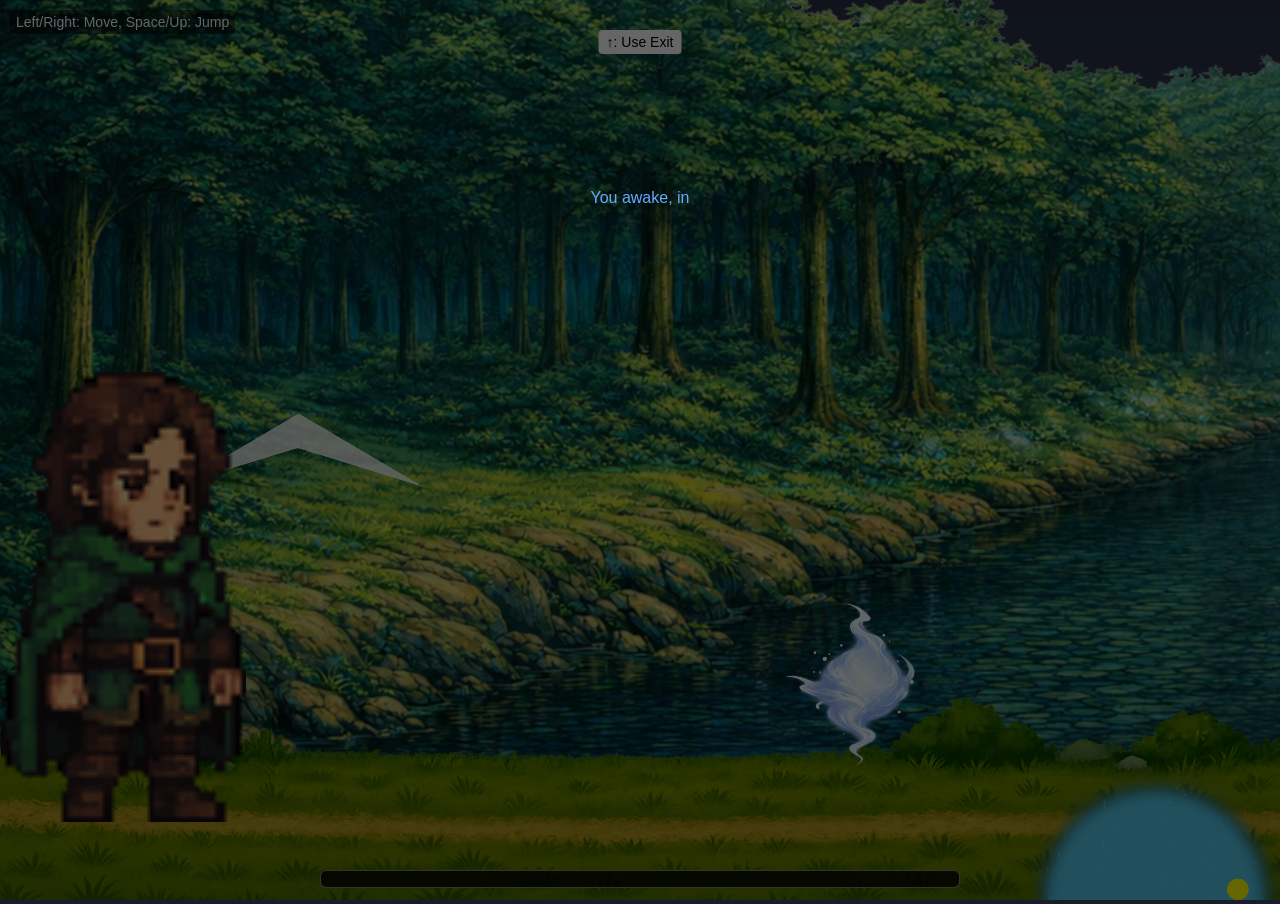
==== index.html @ c5479f71 "Backup before refactor: initial commit" ====
<!DOCTYPE html>
<html lang="en">
<head>
  <meta charset="UTF-8">
  <title>Pixel Forest Runner</title>
  <link rel="stylesheet" href="css/styles.css">
</head>
<body>
  <div id="gameContainer">
    <div id="viewport">
      <canvas id="gameCanvas" width="640" height="360"></canvas>
      <div id="info">Left/Right: Move, Space/Up: Jump</div>
      <div id="prompt"></div>
      <div id="dialogPromptContainer"></div>

      <div id="conversationOverlay">
        <img id="conversationPortrait" src="" alt="Portrait">
        <div id="dialogBox"></div>
        <div id="optionsBox"></div>
      </div>
      <div id="playerMenuOverlay">
        <div id="playerMenuFrame">
          <div id="playerMenuHeader">
            <div id="playerMenuError" style="display:none; color:#ffb0b0; font-size:13px;"></div>
            <div id="playerMenuTitle">Menu</div>
            <div id="playerMenuHint">M: Menu  •  Esc/X: Close</div>
          </div>

          <div id="playerMenuTabs"></div>
          <div id="playerMenuContent"></div>
        </div>
      </div>

    </div>
  </div>
  <!-- Use a plain script tag instead of type="module" to avoid CORS
       issues when running from the local filesystem. The game code
       operates in the global scope and does not rely on ES module
       imports. -->
  <script src="js/main.js"></script>
</body>
</html>
---- css/styles.css ----
/* Base styles for the game container and canvas */
html, body {
  margin: 0;
  padding: 0;
  width: 100%;
  height: 100%;
  overflow: hidden;
  background: #1a1c2c;
  color: #fff;
  font-family: sans-serif;
}
#gameContainer {
  width: 100vw;
  height: 100vh;
  display: flex;
  justify-content: center;
  align-items: stretch;
  background: #000;
}
/* The scaled “presentation” box that keeps aspect ratio */
#viewport {
  height: 100vh;
}
/* Canvas fills viewport exactly (NO stretching beyond viewport) */
#gameCanvas {
  width: 100%;
  height: 100%;
  image-rendering: pixelated;
}


#info {
  position: absolute;
  top: 10px;
  left: 10px;
  background: rgba(0, 0, 0, 0.5);
  padding: 4px 6px;
  border-radius: 4px;
  font-size: 14px;
}
#prompt {
  position: absolute;
  top: 30px;
  left: 50%;
  transform: translateX(-50%);
  background: rgb(255, 255, 255);
  color: black;
  padding: 4px 8px;
  border-radius: 4px;
  font-size: 14px;
  display: none;
  z-index: 10;
}

#dialogPromptContainer {
  position: absolute;
  top: 60px;
  left: 50%;
  transform: translateX(-50%);
  display: flex;
  gap: 8px;
  z-index: 15;
}

.dialogPrompt {
  display: flex;
  align-items: center;
  background: #ffffff;
  color: #000;
  border: 6px solid #000;
  padding: 4px 6px;
  border-radius: 6px;
  cursor: pointer;
  box-sizing: border-box;
}


.dialogPrompt img {
  width: 48px;
  height: auto;
  margin-right: 6px;
}

.dialogPromptText {
  font-size: 14px;
  margin-right: 6px;
}

.dialogPromptKey {
  font-weight: bold;
  opacity: 0.8;
}


/* Conversation overlay styling */
#conversationOverlay {
  position: absolute;
  top: 0;
  left: 0;
  width: 100%;
  height: 100%;
  background: rgba(0, 0, 0, 0.6);
  color: #ffffff;
  display: none;
  z-index: 20;
}
#conversationPortrait {
  position: absolute;
  left: 0;
  top: 0;
  height: 100%;
  width: auto;
}
#dialogBox {
  position: absolute;
  background: rgba(255, 255, 255, 1);
  color: #000;
  padding: 8px;
  overflow-y: auto;
  font-size: 16px;
  line-height: 1.25;
  border: 6px solid rgba(0, 0, 0, 1);
  border-radius: 12px;
  box-sizing: border-box;
}
/* Dialog box style by speaker mode */
#conversationOverlay[data-mode="narrator"] #dialogBox {
  background: transparent;
  border: none;
  color: #fff;
  font-style: italic;
  text-align: center;
}

#conversationOverlay[data-mode="guide"] #dialogBox {
  background: transparent;
  border: none;
  color: #66aaff;
  text-align: center;
}


#optionsBox {
  position: absolute;
  background: rgba(0, 0, 0, 0.8);
  padding: 8px;
  font-size: 16px;
  line-height: 1.25;
  border: 1px solid rgba(255,255,255,0.18);
  border-radius: 6px;
  box-sizing: border-box;
}

/* ===== Player Menu ===== */
#playerMenuOverlay {
  position: absolute;
  inset: 0;
  display: none;
  z-index: 50;
  background: rgba(0,0,0,0.65);
}

#playerMenuFrame {
  position: absolute;
  left: 50%;
  top: 50%;
  transform: translate(-50%, -50%);
  width: min(920px, 92vw);
  height: min(560px, 86vh);
  background: rgba(10,10,14,0.92);
  border: 2px solid rgba(255,255,255,0.20);
  box-shadow: 0 10px 40px rgba(0,0,0,0.55);
  padding: 14px;
  display: flex;
  flex-direction: column;
  gap: 10px;
}

#playerMenuHeader {
  display: flex;
  align-items: baseline;
  justify-content: space-between;
  gap: 12px;
}

#playerMenuTitle {
  font-size: 18px;
  font-weight: 700;
  letter-spacing: 0.5px;
}

#playerMenuHint {
  font-size: 12px;
  opacity: 0.85;
}

#playerMenuTabs {
  display: flex;
  gap: 8px;
  flex-wrap: wrap;
}

.playerMenuTabBtn {
  border: 1px solid rgba(255,255,255,0.22);
  background: rgba(255,255,255,0.06);
  color: #fff;
  padding: 6px 10px;
  border-radius: 6px;
  cursor: pointer;
  font-size: 13px;
}

.playerMenuTabBtn.active {
  background: rgba(255,255,255,0.16);
  border-color: rgba(255,255,255,0.35);
}

#playerMenuContent {
  flex: 1;
  overflow: auto;
  border: 1px solid rgba(255,255,255,0.12);
  background: rgba(0,0,0,0.25);
  border-radius: 8px;
  padding: 10px;
}

.playerMenuGrid {
  display: grid;
  grid-template-columns: 1fr 1fr;
  gap: 10px;
}

.playerMenuCard {
  border: 1px solid rgba(255,255,255,0.12);
  background: rgba(255,255,255,0.05);
  border-radius: 8px;
  padding: 10px;
}

.playerMenuCardTitle {
  font-weight: 700;
  margin-bottom: 8px;
}

.playerMenuTable {
  width: 100%;
  border-collapse: collapse;
  font-size: 13px;
}

.playerMenuTable td {
  padding: 4px 6px;
  border-bottom: 1px solid rgba(255,255,255,0.08);
  vertical-align: top;
}

.playerMenuMuted {
  opacity: 0.85;
  font-size: 12px;
}

/* ===== Items Page ===== */
.playerMenuItemsGrid {
  display: grid;
  grid-template-columns: repeat(4, minmax(0, 1fr));
  gap: 12px;
}

.playerMenuItemTile {
  position: relative;
  aspect-ratio: 1 / 1;
  cursor: pointer;
}

.playerMenuItemName {
  position: absolute;
  top: 6px;
  left: 8px;
  font-weight: 700;
  font-size: 14px;
  z-index: 2;
}

.playerMenuItemCount {
  position: absolute;
  top: 26px;
  left: 8px;
  font-size: 13px;
  opacity: 0.9;
  z-index: 2;
}

.playerMenuItemImgBox {
  position: absolute;
  inset: 0;
  border-radius: 8px;
  background: rgba(255,255,255,0.06);
  width: 100%;
  height: 100%;
  overflow: hidden;
}

.playerMenuItemImgBoxMissing {
  background: rgba(255,255,255,0.04);
}

.playerMenuItemImg {
  width: 100%;
  height: 100%;
  object-fit: contain;
  display: block;
}


.playerMenuItemUseBtn {
  width: 100%;
}


.playerMenuItemDesc {
  position: absolute;
  left: 8px;
  right: 8px;
  bottom: 6px;
  z-index: 2;
  padding: 4px 6px;
  border-radius: 6px;
  background: rgba(0,0,0,0.55);
  font-size: 12px;
  line-height: 1.15;
  overflow: hidden;
  display: -webkit-box;
  -webkit-line-clamp: 2;
  -webkit-box-orient: vertical;
}

.playerMenuItemKey {
  position: absolute;
  top: 6px;
  right: 8px;
  font-weight: 700;
  font-size: 14px;
  opacity: 0.85;
  z-index: 2;
  padding: 2px 6px;
  border-radius: 6px;
  background: rgba(0,0,0,0.45);
}
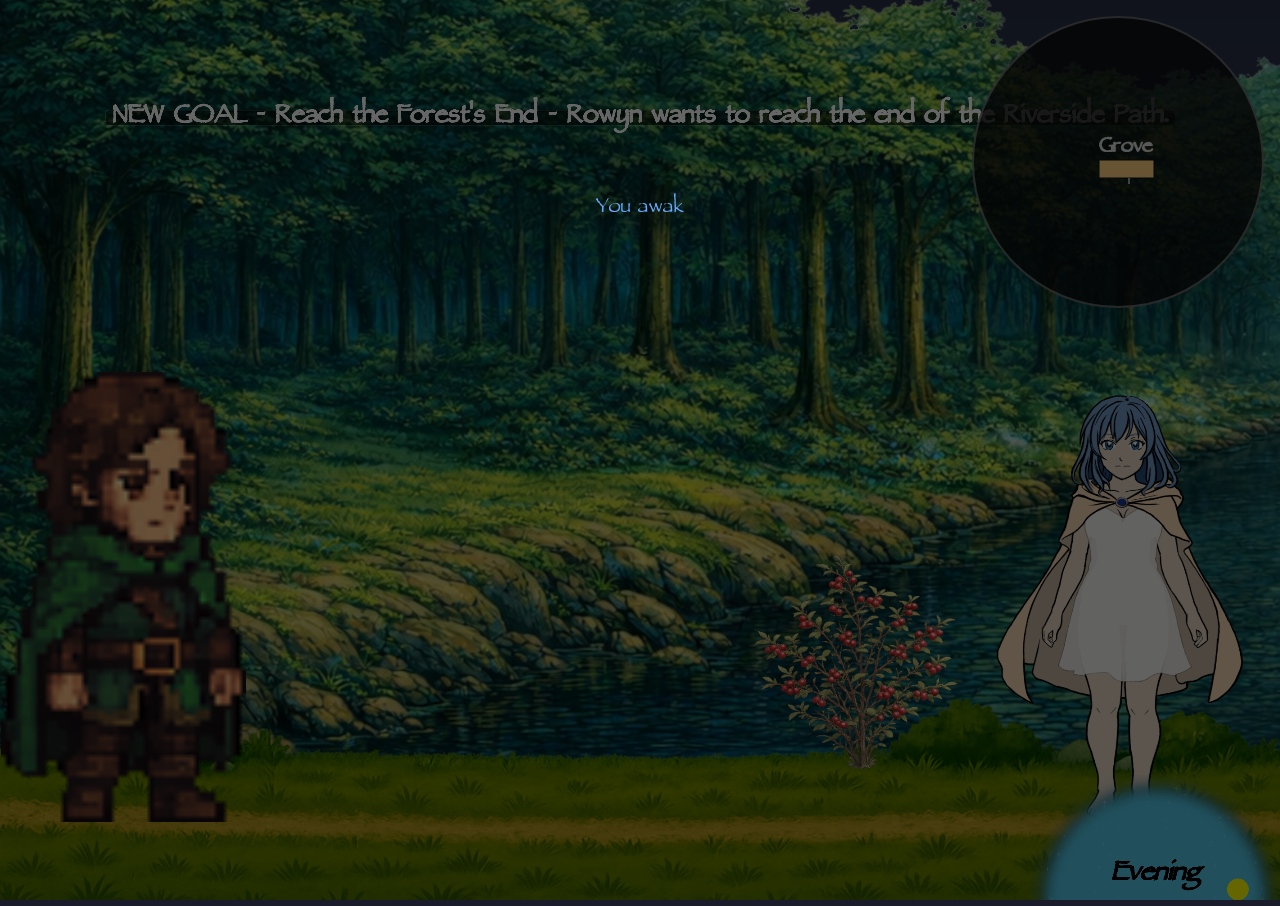
==== commit 1237dc7a: "Import March game updates from Drive and preserve hosted touch controls Compare and import 22 new fi" ====
--- a/index.html
+++ b/index.html
@@ -1,42 +1,43 @@
-<!DOCTYPE html>
-<html lang="en">
-<head>
+<!DOCTYPE html>
+<html lang="en">
+<head>
   <meta charset="UTF-8">
-  <title>Pixel Forest Runner</title>
+  <meta name="viewport" content="width=device-width, initial-scale=1, viewport-fit=cover">
+  <title>Veil</title>
   <link rel="stylesheet" href="css/styles.css">
-</head>
-<body>
-  <div id="gameContainer">
-    <div id="viewport">
+  <link rel="stylesheet" href="css/touch-controls.css">
+</head>
+<body>
+  <div id="gameContainer">
+    <div id="viewport">
+      <div id="menuTopTabs"></div>
       <canvas id="gameCanvas" width="640" height="360"></canvas>
-      <div id="info">Left/Right: Move, Space/Up: Jump</div>
       <div id="prompt"></div>
       <div id="dialogPromptContainer"></div>
+      <div id="miniMap">
+        <canvas id="miniMapCanvas" width="500" height="500"></canvas>
+      </div>
+      <div id="mapOverlay">
+        <canvas id="mapCanvas" width="520" height="360"></canvas>
+      </div>
 
       <div id="conversationOverlay">
         <img id="conversationPortrait" src="" alt="Portrait">
         <div id="dialogBox"></div>
-        <div id="optionsBox"></div>
-      </div>
-      <div id="playerMenuOverlay">
-        <div id="playerMenuFrame">
-          <div id="playerMenuHeader">
-            <div id="playerMenuError" style="display:none; color:#ffb0b0; font-size:13px;"></div>
-            <div id="playerMenuTitle">Menu</div>
-            <div id="playerMenuHint">M: Menu  •  Esc/X: Close</div>
-          </div>
-
-          <div id="playerMenuTabs"></div>
-          <div id="playerMenuContent"></div>
-        </div>
-      </div>
-
-    </div>
-  </div>
-  <!-- Use a plain script tag instead of type="module" to avoid CORS
-       issues when running from the local filesystem. The game code
-       operates in the global scope and does not rely on ES module
-       imports. -->
+        <div id="optionsBox"></div>
+      </div>
+      <div id="playerMenuOverlay">
+        <div id="playerMenuError" style="display:none; color:#ffb0b0; font-size:13px;"></div>
+        <div id="playerMenuContent"></div>
+      </div>
+
+    </div>
+  </div>
+  <!-- Use a plain script tag instead of type="module" to avoid CORS
+       issues when running from the local filesystem. The game code
+       operates in the global scope and does not rely on ES module
+       imports. -->
   <script src="js/main.js"></script>
-</body>
-</html>
+  <script src="js/touch-controls.js"></script>
+</body>
+</html>
--- a/css/styles.css
+++ b/css/styles.css
@@ -1,349 +1,1042 @@
-/* Base styles for the game container and canvas */
-html, body {
-  margin: 0;
-  padding: 0;
-  width: 100%;
-  height: 100%;
-  overflow: hidden;
-  background: #1a1c2c;
-  color: #fff;
-  font-family: sans-serif;
-}
-#gameContainer {
-  width: 100vw;
-  height: 100vh;
-  display: flex;
-  justify-content: center;
-  align-items: stretch;
-  background: #000;
-}
-/* The scaled “presentation” box that keeps aspect ratio */
-#viewport {
-  height: 100vh;
-}
-/* Canvas fills viewport exactly (NO stretching beyond viewport) */
-#gameCanvas {
-  width: 100%;
-  height: 100%;
-  image-rendering: pixelated;
-}
-
-
-#info {
-  position: absolute;
-  top: 10px;
-  left: 10px;
-  background: rgba(0, 0, 0, 0.5);
-  padding: 4px 6px;
-  border-radius: 4px;
-  font-size: 14px;
-}
+/* Base styles for the game container and canvas */
+:root {
+  --ui-font-family: "Parchment MF", serif;
+  --ui-font-scale: 2.00;
+}
+
+html, body {
+  margin: 0;
+  padding: 0;
+  width: 100%;
+  height: 100%;
+  overflow: hidden;
+  background: #1a1c2c;
+  color: #fff;
+  font-family: var(--ui-font-family);
+}
+@font-face {
+  font-family: "Parchment MF";
+  src: url('../assets/fonts/Parchment%20MF.ttf') format('truetype');
+  font-weight: normal;
+  font-style: normal;
+}
+#gameContainer {
+  width: 100vw;
+  height: 100vh;
+  display: flex;
+  justify-content: center;
+  align-items: stretch;
+  background: #000;
+}
+/* The scaled “presentation” box that keeps aspect ratio */
+#viewport {
+  height: 100vh;
+  position: relative;
+}
+/* Canvas fills viewport exactly (NO stretching beyond viewport) */
+#gameCanvas {
+  width: 100%;
+  height: 100%;
+  image-rendering: pixelated;
+}
+
+
+#info {
+  position: absolute;
+  top: 10px;
+  left: 10px;
+  background: rgba(0, 0, 0, 0.5);
+  padding: 4px 6px;
+  border-radius: 4px;
+  font-size: calc(14px * var(--ui-font-scale));
+}
 #prompt {
   position: absolute;
   top: 30px;
   left: 50%;
   transform: translateX(-50%);
   background: rgb(255, 255, 255);
-  color: black;
-  padding: 4px 8px;
-  border-radius: 4px;
-  font-size: 14px;
+  color: black;
+  padding: 4px 8px;
+  border-radius: 4px;
+  font-size: calc(14px * var(--ui-font-scale));
   display: none;
   z-index: 10;
 }
 
-#dialogPromptContainer {
-  position: absolute;
-  top: 60px;
-  left: 50%;
-  transform: translateX(-50%);
-  display: flex;
-  gap: 8px;
-  z-index: 15;
-}
-
-.dialogPrompt {
-  display: flex;
-  align-items: center;
-  background: #ffffff;
-  color: #000;
-  border: 6px solid #000;
-  padding: 4px 6px;
-  border-radius: 6px;
+#miniMap {
+  position: absolute;
+  top: 16px;
+  right: 16px;
+  z-index: 12;
+  padding: 0;
+  background: rgba(10, 10, 12, 0.8);
+  border: 2px solid rgba(255, 255, 255, 0.35);
+  border-radius: 50%;
+  overflow: hidden;
+  width: min(500px, 32vmin);
+  height: min(500px, 32vmin);
+  pointer-events: auto;
   cursor: pointer;
-  box-sizing: border-box;
-}
-
-
-.dialogPrompt img {
-  width: 48px;
-  height: auto;
-  margin-right: 6px;
-}
-
-.dialogPromptText {
-  font-size: 14px;
-  margin-right: 6px;
-}
-
-.dialogPromptKey {
-  font-weight: bold;
-  opacity: 0.8;
-}
-
-
-/* Conversation overlay styling */
-#conversationOverlay {
-  position: absolute;
-  top: 0;
-  left: 0;
+}
+
+#miniMapCanvas {
   width: 100%;
   height: 100%;
-  background: rgba(0, 0, 0, 0.6);
-  color: #ffffff;
+  border-radius: 50%;
+  image-rendering: pixelated;
+  display: block;
+}
+
+#mapOverlay {
+  position: absolute;
+  inset: 0;
   display: none;
-  z-index: 20;
-}
-#conversationPortrait {
-  position: absolute;
-  left: 0;
+  align-items: center;
+  justify-content: center;
+  z-index: 70;
+  background: rgba(0, 0, 0, 0.45);
+  pointer-events: auto;
+}
+
+#mapCanvas {
+  width: min(92vw, 1200px);
+  height: calc((100vh - var(--menu-top-tabs-height, 120px)) * 0.8);
+  background: rgba(10, 10, 12, 0.92);
+  border: 3px solid rgba(255, 255, 255, 0.55);
+  border-radius: 10px;
+  image-rendering: pixelated;
+  display: block;
+  pointer-events: auto;
+}
+
+#menuTopTabs {
+  position: absolute;
   top: 0;
-  height: 100%;
-  width: auto;
-}
+  left: 50%;
+  transform: translateX(-50%) scale(var(--menu-tabs-fit-scale, 1));
+  transform-origin: top center;
+  display: flex;
+  gap: 6px;
+  flex-wrap: nowrap;
+  z-index: 60;
+  pointer-events: auto;
+  padding-top: 0;
+  --menu-top-tabs-height: 120px;
+  --menu-tab-scale: 1;
+  --menu-tabs-fit-scale: 1;
+}
+
+#menuTopTabs.isHidden {
+  display: none;
+  pointer-events: none;
+}
+
+#menuTopTabs .playerMenuTabBtn {
+  flex: 0 0 auto;
+  text-align: center;
+  font-family: var(--ui-font-family);
+  border-radius: 0 0 10px 10px;
+  border-top: 0;
+  padding: 24px 34px 20px;
+  font-size: calc(24px * var(--ui-font-scale));
+  box-shadow: 0 6px 0 rgba(0,0,0,0.35);
+  transform: translateY(-16px) scale(var(--menu-tab-scale, 1));
+  transform-origin: top center;
+}
+
+#menuTopTabs .playerMenuTabBtn.active {
+  transform: translateY(-2px) scale(var(--menu-tab-scale, 1));
+  box-shadow: 0 10px 0 rgba(0,0,0,0.45);
+}
+
+#menuTopTabs .playerMenuTabBtn:not(.active) {
+  opacity: 0.9;
+}
+
+#dialogPromptContainer {
+  position: absolute;
+  top: 60px;
+  left: 50%;
+  transform: translateX(-50%);
+  display: flex;
+  gap: 8px;
+  z-index: 15;
+}
+
+.dialogPrompt {
+  display: flex;
+  align-items: center;
+  background: #ffffff;
+  color: #000;
+  border: 6px solid #000;
+  padding: 4px 6px;
+  border-radius: 6px;
+  cursor: pointer;
+  box-sizing: border-box;
+}
+
+
+.dialogPrompt img {
+  width: 48px;
+  height: auto;
+  margin-right: 6px;
+}
+
+.dialogPromptText {
+  font-size: calc(14px * var(--ui-font-scale));
+  margin-right: 6px;
+}
+
+.dialogPromptKey {
+  font-weight: bold;
+  opacity: 0.8;
+}
+
+
+/* Conversation overlay styling */
+#conversationOverlay {
+  position: absolute;
+  top: 0;
+  left: 0;
+  width: 100%;
+  height: 100%;
+  background: rgba(0, 0, 0, 0.6);
+  color: #ffffff;
+  display: none;
+  z-index: 20;
+}
+#conversationPortrait {
+  position: absolute;
+  left: 0;
+  top: 0;
+  height: 100%;
+  width: auto;
+}
 #dialogBox {
   position: absolute;
   background: rgba(255, 255, 255, 1);
   color: #000;
   padding: 8px;
   overflow-y: auto;
-  font-size: 16px;
+  font-size: calc(16px * var(--ui-font-scale));
   line-height: 1.25;
-  border: 6px solid rgba(0, 0, 0, 1);
+  border: 0 !important;
+  outline: 0 !important;
+  box-shadow: none !important;
   border-radius: 12px;
   box-sizing: border-box;
 }
-/* Dialog box style by speaker mode */
-#conversationOverlay[data-mode="narrator"] #dialogBox {
-  background: transparent;
-  border: none;
-  color: #fff;
-  font-style: italic;
-  text-align: center;
-}
-
-#conversationOverlay[data-mode="guide"] #dialogBox {
-  background: transparent;
-  border: none;
-  color: #66aaff;
-  text-align: center;
-}
-
-
-#optionsBox {
-  position: absolute;
-  background: rgba(0, 0, 0, 0.8);
+
+.dialogText {
+  position: relative;
+  z-index: 1;
+}
+
+.dialogBoxStackItem {
+  position: absolute;
+  background: rgba(255, 255, 255, 1);
+  color: #000;
   padding: 8px;
-  font-size: 16px;
+  overflow: visible;
+  font-size: calc(16px * var(--ui-font-scale));
   line-height: 1.25;
-  border: 1px solid rgba(255,255,255,0.18);
-  border-radius: 6px;
+  border: 0 !important;
+  outline: 0 !important;
+  box-shadow: none !important;
+  border-radius: 12px;
   box-sizing: border-box;
 }
 
-/* ===== Player Menu ===== */
-#playerMenuOverlay {
-  position: absolute;
-  inset: 0;
-  display: none;
-  z-index: 50;
-  background: rgba(0,0,0,0.65);
-}
-
-#playerMenuFrame {
-  position: absolute;
-  left: 50%;
-  top: 50%;
-  transform: translate(-50%, -50%);
-  width: min(920px, 92vw);
-  height: min(560px, 86vh);
-  background: rgba(10,10,14,0.92);
-  border: 2px solid rgba(255,255,255,0.20);
-  box-shadow: 0 10px 40px rgba(0,0,0,0.55);
-  padding: 14px;
-  display: flex;
-  flex-direction: column;
-  gap: 10px;
-}
-
-#playerMenuHeader {
-  display: flex;
-  align-items: baseline;
-  justify-content: space-between;
-  gap: 12px;
-}
-
-#playerMenuTitle {
-  font-size: 18px;
-  font-weight: 700;
-  letter-spacing: 0.5px;
-}
-
-#playerMenuHint {
-  font-size: 12px;
-  opacity: 0.85;
-}
-
-#playerMenuTabs {
-  display: flex;
-  gap: 8px;
-  flex-wrap: wrap;
-}
-
-.playerMenuTabBtn {
-  border: 1px solid rgba(255,255,255,0.22);
-  background: rgba(255,255,255,0.06);
-  color: #fff;
-  padding: 6px 10px;
-  border-radius: 6px;
-  cursor: pointer;
-  font-size: 13px;
-}
-
-.playerMenuTabBtn.active {
-  background: rgba(255,255,255,0.16);
-  border-color: rgba(255,255,255,0.35);
-}
-
-#playerMenuContent {
-  flex: 1;
-  overflow: auto;
-  border: 1px solid rgba(255,255,255,0.12);
-  background: rgba(0,0,0,0.25);
-  border-radius: 8px;
-  padding: 10px;
-}
-
-.playerMenuGrid {
-  display: grid;
-  grid-template-columns: 1fr 1fr;
-  gap: 10px;
-}
-
-.playerMenuCard {
-  border: 1px solid rgba(255,255,255,0.12);
-  background: rgba(255,255,255,0.05);
-  border-radius: 8px;
-  padding: 10px;
-}
-
-.playerMenuCardTitle {
-  font-weight: 700;
-  margin-bottom: 8px;
-}
-
-.playerMenuTable {
-  width: 100%;
-  border-collapse: collapse;
-  font-size: 13px;
-}
-
-.playerMenuTable td {
-  padding: 4px 6px;
-  border-bottom: 1px solid rgba(255,255,255,0.08);
-  vertical-align: top;
-}
-
-.playerMenuMuted {
-  opacity: 0.85;
-  font-size: 12px;
-}
-
-/* ===== Items Page ===== */
-.playerMenuItemsGrid {
-  display: grid;
-  grid-template-columns: repeat(4, minmax(0, 1fr));
-  gap: 12px;
-}
-
-.playerMenuItemTile {
+.dialogStackItem {
+  position: absolute;
+  background: rgba(255, 255, 255, 1);
+  color: #000;
+  padding: 8px;
+  overflow: visible;
+  font-size: calc(16px * var(--ui-font-scale));
+  line-height: 1.25;
+  border: 0 !important;
+  outline: 0 !important;
+  box-shadow: none !important;
+  border-radius: 12px;
+  box-sizing: border-box;
+  z-index: 1;
+}
+
+.dialogStackNpc {
+  text-align: left;
+}
+
+.dialogStackPlayer {
+  text-align: left;
+}
+
+.dialogStackText {
+  white-space: pre-wrap;
   position: relative;
-  aspect-ratio: 1 / 1;
-  cursor: pointer;
-}
-
-.playerMenuItemName {
-  position: absolute;
-  top: 6px;
-  left: 8px;
-  font-weight: 700;
-  font-size: 14px;
-  z-index: 2;
-}
-
-.playerMenuItemCount {
-  position: absolute;
-  top: 26px;
-  left: 8px;
-  font-size: 13px;
-  opacity: 0.9;
-  z-index: 2;
-}
-
-.playerMenuItemImgBox {
-  position: absolute;
-  inset: 0;
-  border-radius: 8px;
-  background: rgba(255,255,255,0.06);
-  width: 100%;
-  height: 100%;
-  overflow: hidden;
-}
-
-.playerMenuItemImgBoxMissing {
-  background: rgba(255,255,255,0.04);
-}
-
-.playerMenuItemImg {
-  width: 100%;
-  height: 100%;
-  object-fit: contain;
-  display: block;
-}
-
-
-.playerMenuItemUseBtn {
-  width: 100%;
-}
-
-
-.playerMenuItemDesc {
-  position: absolute;
-  left: 8px;
-  right: 8px;
-  bottom: 6px;
-  z-index: 2;
-  padding: 4px 6px;
-  border-radius: 6px;
-  background: rgba(0,0,0,0.55);
-  font-size: 12px;
-  line-height: 1.15;
-  overflow: hidden;
-  display: -webkit-box;
-  -webkit-line-clamp: 2;
-  -webkit-box-orient: vertical;
-}
-
-.playerMenuItemKey {
-  position: absolute;
-  top: 6px;
-  right: 8px;
-  font-weight: 700;
-  font-size: 14px;
-  opacity: 0.85;
-  z-index: 2;
-  padding: 2px 6px;
-  border-radius: 6px;
-  background: rgba(0,0,0,0.45);
-}
-
+  z-index: 1;
+}
+
+.dialogStackPointer {
+  position: absolute;
+  width: 0;
+  height: 0;
+  border-left: 8px solid transparent;
+  border-right: 8px solid transparent;
+  border-top: 12px solid #ffffff;
+  outline: 0 !important;
+  box-shadow: none !important;
+}
+
+.dialogStackLink {
+  position: absolute;
+  width: 8px;
+  background: #ffffff;
+  border-radius: 2px;
+  outline: 0 !important;
+  box-shadow: none !important;
+}
+
+.dialogStackUpPointer {
+  position: absolute;
+  width: 0;
+  height: 0;
+  border-left: 9px solid transparent;
+  border-right: 9px solid transparent;
+  border-bottom: 12px solid #ffffff;
+  outline: 0 !important;
+  box-shadow: none !important;
+}
+
+.dialogStackRectLink {
+  position: absolute;
+  width: 8px;
+  background: #ffffff;
+  border-radius: 2px;
+  outline: 0 !important;
+  box-shadow: none !important;
+}
+
+.dialogChoiceItem {
+  position: absolute;
+  background: rgba(255, 255, 255, 0.95);
+  color: #000;
+  padding: 8px;
+  font-size: calc(16px * var(--ui-font-scale));
+  line-height: 1.25;
+  border-radius: 12px;
+  box-sizing: border-box;
+}
+/* Dialog box style by speaker mode */
+#conversationOverlay[data-mode="narrator"] #dialogBox {
+  background: transparent;
+  border: none;
+  color: #fff;
+  font-style: italic;
+  text-align: center;
+}
+
+#conversationOverlay[data-mode="guide"] #dialogBox {
+  background: transparent;
+  border: none;
+  color: #66aaff;
+  text-align: center;
+}
+
+
+#optionsBox {
+  position: absolute;
+  background: transparent;
+  padding: 8px;
+  font-size: calc(16px * var(--ui-font-scale));
+  line-height: 1.25;
+  border: none;
+  border-radius: 0;
+  box-sizing: border-box;
+  z-index: 60;
+}
+
+#optionsBox > [data-option-index] {
+  position: relative;
+  margin: 6px 0;
+  padding: 6px 10px;
+  background: rgba(255, 255, 255, 0.95);
+  color: #000;
+  border: 2px solid #000;
+  border-radius: 8px;
+  cursor: pointer;
+}
+
+#optionsBox > [data-option-index]:hover {
+  background: #fff;
+}
+
+.dialogOptionKeyBadge {
+  position: absolute;
+  left: calc(-2 * var(--badge-r) + var(--badge-overlap-x));
+  top: calc(-2 * var(--badge-r) + var(--badge-overlap-y));
+  width: calc(var(--badge-r) * 2);
+  height: calc(var(--badge-r) * 2);
+  border-radius: 50%;
+  background: #000;
+  color: #fff;
+  display: inline-flex;
+  align-items: center;
+  justify-content: center;
+  font-size: calc(20px * var(--ui-font-scale));
+  font-weight: 700;
+  pointer-events: none;
+}
+
+.dialogOptionText {
+  flex: 1 1 auto;
+}
+
+/* ===== Player Menu ===== */
+#playerMenuOverlay {
+  position: absolute;
+  inset: 0;
+  display: none;
+  z-index: 50;
+  background: transparent;
+}
+
+#playerMenuError {
+  position: absolute;
+  top: calc(var(--menu-top-tabs-height, 120px) + 8px);
+  left: 50%;
+  transform: translateX(-50%);
+  z-index: 51;
+}
+
+.playerMenuTabBtn {
+  border: 1px solid rgba(0,0,0,0.6);
+  background: #ffffff;
+  color: #000;
+  padding: 6px 12px;
+  border-radius: 6px;
+  cursor: pointer;
+  font-size: calc(13px * var(--ui-font-scale));
+  font-weight: 600;
+  letter-spacing: 0.2px;
+  transition: transform 120ms ease, background 120ms ease, color 120ms ease, border-color 120ms ease;
+}
+
+.playerMenuTabHotkey {
+  font-weight: 800;
+  text-decoration: underline;
+}
+
+.playerMenuTabBtn.active {
+  background: #000;
+  color: #fff;
+  border-color: #000;
+  font-size: calc(15px * var(--ui-font-scale));
+  transform: translateY(-1px);
+}
+
+#playerMenuContent {
+  position: absolute;
+  top: calc(var(--menu-top-tabs-height, 120px) + 24px);
+  left: 50%;
+  transform: translateX(-50%);
+  width: min(92vw, 1200px);
+  height: calc((100vh - var(--menu-top-tabs-height, 120px)) * 0.8);
+  overflow: visible;
+  background: transparent;
+  border: none;
+  padding: 0;
+}
+
+.playerMenuGrid {
+  display: grid;
+  grid-template-columns: 1fr 1fr;
+  gap: 10px;
+}
+
+.abilitiesCardGrid {
+  display: grid;
+  grid-template-columns: 1fr;
+  gap: 14px;
+  align-items: start;
+}
+
+.abilityCard {
+  position: relative;
+  border: 1px solid rgba(255,255,255,0.18);
+  border-radius: 12px;
+  padding: 10px;
+  color: #fff;
+  display: flex;
+  flex-direction: row;
+  gap: 12px;
+  box-shadow: 0 8px 18px rgba(0,0,0,0.22);
+}
+
+.hotkeyBadge {
+  position: absolute;
+  left: calc(-2 * var(--badge-r) + var(--badge-overlap-x));
+  top: calc(-2 * var(--badge-r) + var(--badge-overlap-y));
+  width: calc(var(--badge-r) * 2);
+  height: calc(var(--badge-r) * 2);
+  border-radius: 50%;
+  background: #000;
+  color: #fff;
+  display: inline-flex;
+  align-items: center;
+  justify-content: center;
+  font-size: calc(var(--badge-font-size, 20px) * var(--ui-font-scale));
+  font-weight: 700;
+  pointer-events: none;
+}
+
+.abilityCard.selected {
+  outline: 2px solid rgba(255,255,255,0.9);
+}
+
+.abilityCardHeader {
+  display: flex;
+  align-items: center;
+  justify-content: space-between;
+  gap: 12px;
+}
+
+.abilityCard {
+  display: flex;
+  align-items: flex-start;
+  gap: 10px;
+}
+
+.abilityCardContent {
+  display: flex;
+  flex-direction: column;
+  gap: 8px;
+  flex: 1 1 auto;
+  min-width: 0;
+}
+
+.abilityCardPortrait {
+  position: relative;
+  width: 72px;
+  height: 72px;
+  border-radius: 6px;
+  overflow: hidden;
+  background: rgba(0,0,0,0.25);
+  flex: 0 0 auto;
+  margin: 2px;
+}
+
+.abilityCardPortrait img {
+  width: 100%;
+  height: 100%;
+  object-fit: cover;
+  display: block;
+}
+
+.abilityCardPortrait.no-img img {
+  display: none;
+}
+
+.abilityCardPortraitName {
+  position: absolute;
+  left: 4px;
+  bottom: 3px;
+  font-size: calc(9px * var(--ui-font-scale));
+  background: rgba(0,0,0,0.55);
+  padding: 1px 4px;
+  border-radius: 3px;
+}
+
+.abilityCardTargets {
+  font-size: calc(12px * var(--ui-font-scale));
+  opacity: 0.9;
+}
+
+.abilityCardTargetPriority {
+  font-weight: 700;
+}
+
+.partyAbilityCardList {
+  display: flex;
+  flex-direction: column;
+  gap: 10px;
+}
+
+.partyAbilityCardList .abilityCard {
+  box-shadow: none;
+}
+
+
+.abilityCardTitle {
+  font-weight: 800;
+  font-size: calc(15px * var(--ui-font-scale));
+  letter-spacing: 0.2px;
+}
+
+.abilityCard--hotkeyIndent .abilityCardTitle {
+  padding-left: calc((var(--badge-r, 10px) - var(--badge-overlap-x, 0px)) + 12px);
+}
+
+.abilityCardMeta {
+  font-size: calc(12px * var(--ui-font-scale));
+  opacity: 0.9;
+}
+
+.abilityCardDesc {
+  font-size: calc(13px * var(--ui-font-scale));
+  line-height: 1.3;
+  opacity: 0.95;
+}
+
+.abilityCard--sepia { background: #5b4a33; }
+.abilityCard--green { background: #2f6a3a; }
+.abilityCard--blue  { background: #294d7a; }
+.abilityCard--red   { background: #6b2b2b; }
+.abilityCard--yellow { background: #6b5a21; }
+
+.partyCardsGrid {
+  display: flex;
+  gap: 18px;
+  height: 100%;
+  align-items: flex-start;
+  overflow: visible;
+  padding-bottom: 6px;
+  padding-left: 18px;
+  padding-right: 18px;
+  justify-content: center;
+  --party-card-height: 240px;
+  --party-card-width: 160px;
+  --party-card-scaled-height: 240px;
+  --party-card-scaled-width: 160px;
+}
+
+.partyCard {
+  border: 1px solid rgba(255,255,255,0.18);
+  background: #5b4a33;
+  border-radius: 12px;
+  padding: 10px;
+  display: flex;
+  flex-direction: column;
+  gap: 8px;
+  height: var(--party-card-height);
+  width: var(--party-card-width);
+  flex: 0 0 auto;
+  overflow: hidden;
+}
+
+.partyCard.selected {
+  outline: 3px solid rgba(255,255,255,0.95);
+  box-shadow: 0 0 0 2px rgba(0,0,0,0.35), 0 8px 24px rgba(0,0,0,0.35);
+}
+
+.partyCard.partyCard--scaled {
+  height: var(--party-card-scaled-height);
+  width: var(--party-card-scaled-width);
+}
+
+.partyCardSlot {
+  position: relative;
+  width: var(--party-card-width);
+  height: var(--party-card-height);
+  flex: 0 0 auto;
+  overflow: visible;
+  margin-right: 18px;
+}
+
+.partyCardSlot:last-child {
+  margin-right: 0;
+}
+
+.partyCardSlot.scaled {
+  width: var(--party-card-scaled-width);
+  height: var(--party-card-scaled-height);
+}
+
+.partyCardPanel {
+  width: 100%;
+  height: 100%;
+  display: flex;
+  flex-direction: column;
+  gap: 8px;
+}
+
+.partyCardStageFull {
+  position: relative;
+  width: 100%;
+  height: 100%;
+  overflow: visible;
+}
+
+.partyCardAnim {
+  position: absolute;
+  inset: 0;
+  animation-duration: 1000ms;
+  animation-timing-function: ease;
+  animation-fill-mode: both;
+}
+
+.partyCardAnim.incoming {
+  z-index: 3;
+}
+
+.partyCardAnim.outgoing {
+  z-index: 2;
+}
+
+@keyframes cardInFromDown {
+  from { transform: translateY(35%); opacity: 0; }
+  to   { transform: translateY(0); opacity: 1; }
+}
+
+@keyframes cardInFromUp {
+  from { transform: translateY(-35%); opacity: 0; }
+  to   { transform: translateY(0); opacity: 1; }
+}
+
+@keyframes cardOutToUp {
+  from { transform: translateY(0); opacity: 1; }
+  to   { transform: translateY(-35%); opacity: 0; }
+}
+
+@keyframes cardOutToDown {
+  from { transform: translateY(0); opacity: 1; }
+  to   { transform: translateY(35%); opacity: 0; }
+}
+
+.partyCardAnim.from-down { animation-name: cardInFromDown; }
+.partyCardAnim.from-up { animation-name: cardInFromUp; }
+.partyCardAnim.to-up { animation-name: cardOutToUp; }
+.partyCardAnim.to-down { animation-name: cardOutToDown; }
+
+.partyCardSectionTitle {
+  font-weight: 700;
+  font-size: calc(12px * var(--ui-font-scale));
+  letter-spacing: 0.4px;
+  text-transform: uppercase;
+}
+
+.partyCardList {
+  display: flex;
+  flex-direction: column;
+  gap: 8px;
+}
+
+.partyCardListRow {
+  display: flex;
+  flex-direction: column;
+  gap: 2px;
+}
+
+.partyCardListName {
+  font-weight: 700;
+}
+
+.partyTagLine {
+  font-size: calc(12px * var(--ui-font-scale));
+  opacity: 0.9;
+}
+
+.partyTagList {
+  display: flex;
+  flex-wrap: wrap;
+  gap: 6px;
+}
+
+.partyTagPill {
+  padding: 2px 6px;
+  border-radius: 999px;
+  border: 1px solid rgba(255,255,255,0.2);
+  background: rgba(0,0,0,0.2);
+  font-size: calc(11px * var(--ui-font-scale));
+}
+
+.partyTagDuration {
+  opacity: 0.8;
+}
+
+.partyCardInventory .playerMenuItemsGrid {
+  grid-template-columns: repeat(2, minmax(0, 1fr));
+}
+
+.partyInventoryOverlay {
+  position: absolute;
+  left: 50%;
+  top: 50%;
+  transform: translate(-50%, -50%);
+  z-index: 1005;
+  width: auto;
+}
+
+.partyInventoryOverlay .partyCard {
+  height: var(--party-card-height);
+  width: var(--party-card-width);
+}
+
+.inventoryFlashBad {
+  animation: inventoryFlashBad 220ms ease 0ms 2;
+}
+
+@keyframes inventoryFlashBad {
+  0% { background: rgba(120,0,0,0.25); }
+  50% { background: rgba(120,0,0,0.65); }
+  100% { background: rgba(120,0,0,0.25); }
+}
+
+.playerMenuItemTile.itemJustAdded {
+  animation: itemFadeIn 1000ms ease;
+}
+
+@keyframes itemFadeIn {
+  from { opacity: 0; transform: scale(0.98); }
+  to { opacity: 1; transform: scale(1); }
+}
+
+.partyCardHeader {
+  display: flex;
+  align-items: baseline;
+  justify-content: space-between;
+}
+
+.partyCardName {
+  font-size: calc(14px * var(--ui-font-scale));
+  font-weight: 700;
+  letter-spacing: 0.3px;
+}
+
+.partyCardPortrait {
+  width: 100%;
+  aspect-ratio: 3 / 4;
+  border-radius: 8px;
+  overflow: hidden;
+  background: rgba(0,0,0,0.2);
+  display: flex;
+  align-items: flex-start;
+  justify-content: center;
+}
+
+.partyCardPortrait img {
+  width: 100%;
+  height: 100%;
+  object-fit: cover;
+  object-position: top center;
+}
+
+.partyCardStatsCard {
+  position: relative;
+  padding: 8px;
+}
+
+.partyCardStatsCard .partyCardPortrait {
+  height: 100%;
+  border: 1px solid rgba(0,0,0,0.25);
+  background-repeat: no-repeat;
+  background-position: center bottom;
+  background-size: auto 100%;
+}
+
+.partyCardOverlay {
+  position: absolute;
+  left: 12px;
+  right: 12px;
+  top: 12px;
+  bottom: 12px;
+  display: flex;
+  flex-direction: column;
+  justify-content: space-between;
+  gap: 8px;
+  pointer-events: none;
+}
+
+.partyOverlayBlock {
+  background: rgba(255,255,255,0.6);
+  color: #000;
+  padding: 6px 8px;
+  border-radius: 6px;
+}
+
+.partyOverlayBlock .partyCardName {
+  color: #000;
+}
+
+.partyOverlayBlock .partyCardStats td {
+  border-bottom: 1px solid rgba(0,0,0,0.12);
+}
+
+.partyCardStats {
+  width: 100%;
+  border-collapse: collapse;
+  font-size: calc(12px * var(--ui-font-scale));
+}
+
+.partyCardStats td {
+  padding: 3px 6px;
+  border-bottom: 1px solid rgba(255,255,255,0.08);
+  vertical-align: top;
+}
+
+.partyStatBar {
+  position: relative;
+  height: 14px;
+  border-radius: 6px;
+  background: rgba(0,0,0,0.35);
+  border: 1px solid rgba(255,255,255,0.18);
+  overflow: hidden;
+}
+
+.partyStatBarFill {
+  position: absolute;
+  inset: 0;
+  width: 0%;
+  background: linear-gradient(90deg, rgba(120,220,120,0.9), rgba(80,170,220,0.9));
+}
+
+.partyStatBarText {
+  position: relative;
+  z-index: 1;
+  font-size: calc(11px * var(--ui-font-scale));
+  line-height: 14px;
+  text-align: center;
+  color: #fff;
+  text-shadow: 0 1px 2px rgba(0,0,0,0.8);
+}
+
+.partyStatMod.pos {
+  color: #1b7a3a;
+  font-weight: 700;
+}
+
+.partyStatMod.neg {
+  color: #7a1b1b;
+  font-weight: 700;
+}
+
+.partyStatCurrent {
+  color: #ffffff;
+  font-weight: 700;
+}
+
+.partyStatBaseWrap {
+  color: #ffffff;
+}
+
+.playerMenuCard {
+  border: 1px solid rgba(255,255,255,0.12);
+  background: rgba(255,255,255,0.05);
+  border-radius: 8px;
+  padding: 10px;
+}
+
+.playerMenuCardTitle {
+  font-weight: 700;
+  margin-bottom: 8px;
+}
+
+.playerMenuTable {
+  width: 100%;
+  border-collapse: collapse;
+  font-size: calc(13px * var(--ui-font-scale));
+}
+
+.playerMenuTable td {
+  padding: 4px 6px;
+  border-bottom: 1px solid rgba(255,255,255,0.08);
+  vertical-align: top;
+}
+
+.playerMenuMuted {
+  opacity: 0.85;
+  font-size: calc(12px * var(--ui-font-scale));
+}
+
+/* ===== Items Page ===== */
+.playerMenuItemsGrid {
+  display: grid;
+  grid-template-columns: repeat(4, minmax(0, 1fr));
+  gap: 12px;
+}
+
+.playerMenuItemTile {
+  position: relative;
+  aspect-ratio: 1 / 1;
+  cursor: pointer;
+}
+
+.playerMenuItemName {
+  position: absolute;
+  top: 6px;
+  right: 8px;
+  left: auto;
+  text-align: right;
+  font-weight: 700;
+  font-size: calc(14px * var(--ui-font-scale));
+  z-index: 2;
+}
+
+.playerMenuItemCount {
+  position: absolute;
+  top: 26px;
+  right: 8px;
+  left: auto;
+  text-align: right;
+  font-size: calc(13px * var(--ui-font-scale));
+  opacity: 0.9;
+  z-index: 2;
+}
+
+.playerMenuItemImgBox {
+  position: absolute;
+  inset: 0;
+  border-radius: 8px;
+  background: #6a5a44;
+  width: 100%;
+  height: 100%;
+  overflow: hidden;
+}
+
+.playerMenuItemImgBoxMissing {
+  background: #5f5240;
+}
+
+.playerMenuItemImg {
+  width: 100%;
+  height: 100%;
+  object-fit: contain;
+  display: block;
+}
+
+
+.playerMenuItemUseBtn {
+  width: 100%;
+}
+
+
+.playerMenuItemDesc {
+  position: absolute;
+  left: 8px;
+  right: 8px;
+  bottom: 6px;
+  z-index: 2;
+  padding: 4px 6px;
+  border-radius: 6px;
+  background: rgba(0,0,0,0.55);
+  font-size: calc(12px * var(--ui-font-scale));
+  line-height: 1.15;
+  overflow: hidden;
+  display: -webkit-box;
+  -webkit-line-clamp: 2;
+  -webkit-box-orient: vertical;
+}
+
+.playerMenuItemKey {
+  position: absolute;
+  top: 6px;
+  right: 8px;
+  font-weight: 700;
+  font-size: calc(14px * var(--ui-font-scale));
+  opacity: 0.85;
+  z-index: 2;
+  padding: 2px 6px;
+  border-radius: 6px;
+  background: rgba(0,0,0,0.45);
+}
--- a/css/touch-controls.css
+++ b/css/touch-controls.css
@@ -0,0 +1,16 @@
+#touchControls { display: none; }
+  #touchControls { position: fixed; inset: auto 0 0; z-index: 100; display: flex; align-items: end; justify-content: space-between; gap: 12px; padding: 8px max(8px, env(safe-area-inset-right)) max(8px, env(safe-area-inset-bottom)) max(8px, env(safe-area-inset-left)); pointer-events: none; }
+  #touchControls > div { display: flex; flex-wrap: wrap; gap: 5px; max-width: 44%; }
+  #touchControls button { pointer-events: auto; touch-action: none; user-select: none; min-width: 44px; min-height: 44px; border: 1px solid #ffffff75; border-radius: 7px; background: #10121dd9; color: white; font-size: 12px; padding: 6px 9px; }
+  #touchControls button:active { background: #59678a; }
+  #touchControls button[hidden] { display: none; }
+  #touchControls .touchChoices { max-width: 25%; }
+  #touchControls .touchActions { justify-content: flex-end; }
+  @media (pointer: coarse), (any-pointer: coarse) {
+
+
+  }
+
+#touchControls { display: none; }
+html.touch-enabled #touchControls { display: flex; }
+@media (pointer: coarse), (any-pointer: coarse) { #touchControls { display: flex; } }
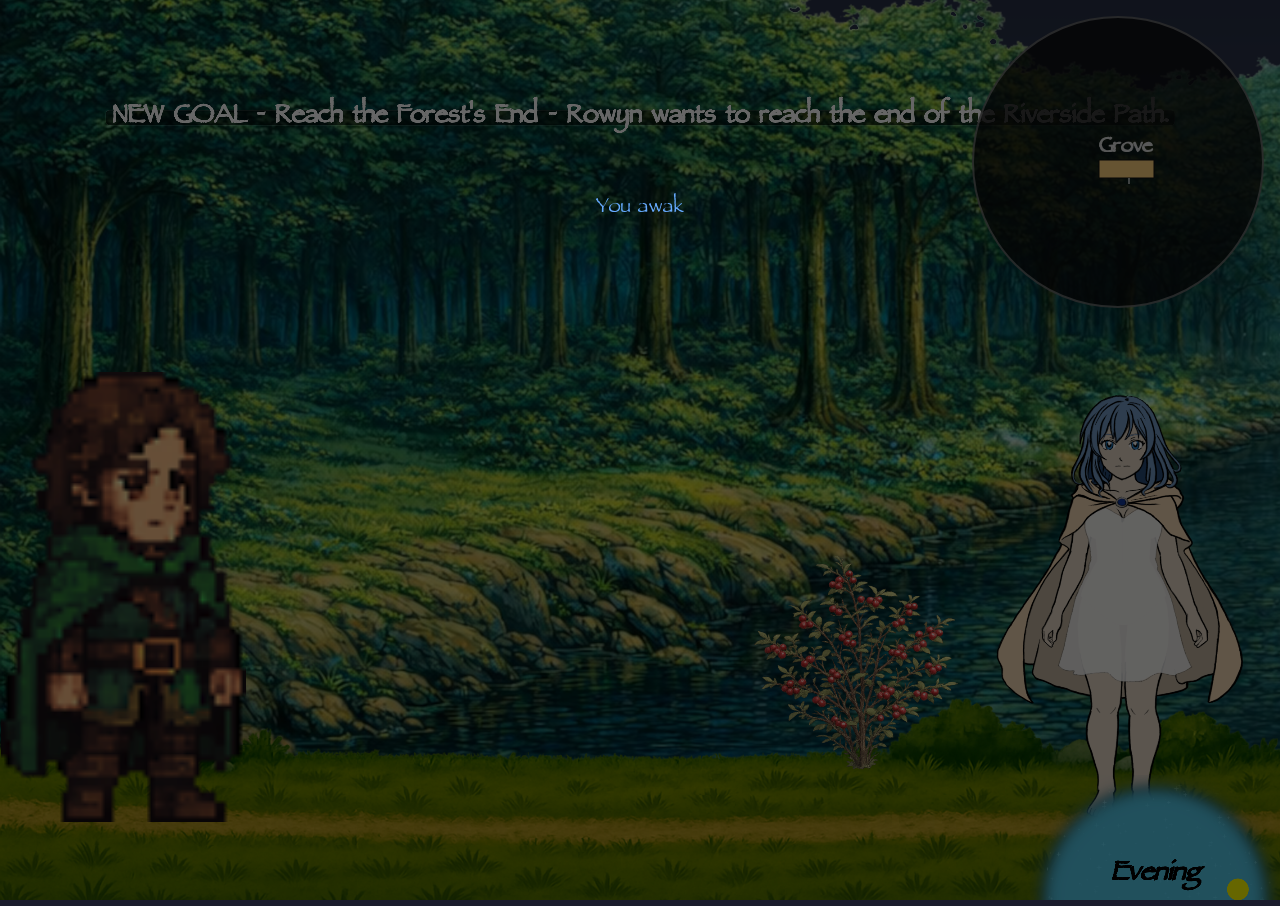
==== commit c3b9640b: "Adapt Veil menus and gameplay controls for mobile screens Reserve separate regions for gameplay, mob" ====
--- a/index.html
+++ b/index.html
@@ -4,6 +4,7 @@
   <meta charset="UTF-8">
   <meta name="viewport" content="width=device-width, initial-scale=1, viewport-fit=cover">
   <title>Veil</title>
+  <script src="js/mobile-bootstrap.js"></script>
   <link rel="stylesheet" href="css/styles.css">
   <link rel="stylesheet" href="css/touch-controls.css">
 </head>
--- a/css/touch-controls.css
+++ b/css/touch-controls.css
@@ -1,16 +1,141 @@
-#touchControls { display: none; }
-  #touchControls { position: fixed; inset: auto 0 0; z-index: 100; display: flex; align-items: end; justify-content: space-between; gap: 12px; padding: 8px max(8px, env(safe-area-inset-right)) max(8px, env(safe-area-inset-bottom)) max(8px, env(safe-area-inset-left)); pointer-events: none; }
-  #touchControls > div { display: flex; flex-wrap: wrap; gap: 5px; max-width: 44%; }
-  #touchControls button { pointer-events: auto; touch-action: none; user-select: none; min-width: 44px; min-height: 44px; border: 1px solid #ffffff75; border-radius: 7px; background: #10121dd9; color: white; font-size: 12px; padding: 6px 9px; }
-  #touchControls button:active { background: #59678a; }
-  #touchControls button[hidden] { display: none; }
-  #touchControls .touchChoices { max-width: 25%; }
-  #touchControls .touchActions { justify-content: flex-end; }
-  @media (pointer: coarse), (any-pointer: coarse) {
+/* Mobile chrome stays outside the world canvas. Desktop retains the original UI. */
+#mobileToolbar, #mobilePanel, #mobileActions { display: none; }
+.veil-mobile { --ui-font-scale: 1; --mobile-footer-height: 60px; color-scheme: dark; }
+.veil-mobile body { font-family: system-ui, sans-serif; background: #151811; }
+.veil-mobile #gameContainer {
+  width: 100%; height: 100vh; height: 100dvh; box-sizing: border-box;
+  padding: env(safe-area-inset-top) env(safe-area-inset-right) env(safe-area-inset-bottom) env(safe-area-inset-left);
+  display: grid; grid-template-columns: minmax(0, 1fr);
+  grid-template-rows: 44px minmax(0, 1fr) 0 minmax(var(--mobile-footer-height), auto);
+  grid-template-areas: 'toolbar' 'world' 'panel' 'actions';
+  gap: 0; background: #151811;
+}
+.veil-mobile.mobile-panel-open #gameContainer { grid-template-rows: 44px minmax(140px, 1fr) min(42dvh, 380px) minmax(var(--mobile-footer-height), auto); }
+.veil-mobile #viewport { grid-area: world; width: 100%; height: 100%; min-width: 0; min-height: 0; overflow: hidden; }
+.veil-mobile #gameCanvas { display: block; touch-action: none; }
+.veil-mobile #miniMap { display: none !important; }
+.veil-mobile #prompt { top: 8px; max-width: 85%; width: max-content; font-size: 13px; padding: 6px 10px; pointer-events: none; }
+.veil-mobile #dialogPromptContainer { display: none; }
+.veil-mobile #mobileToolbar { grid-area: toolbar; display: flex; align-items: center; gap: 8px; padding: 2px 8px; border-bottom: 1px solid #a8936150; }
+.veil-mobile #mobileLocation { flex: 1; min-width: 0; overflow: hidden; text-overflow: ellipsis; white-space: nowrap; font-size: 12px; text-align: center; text-transform: capitalize; color: #e4d9bc; }
+.veil-mobile button, .veil-mobile select {
+  font-family: system-ui, sans-serif; font-size: 14px; line-height: 1.25;
+  border: 1px solid #a8936170; border-radius: 7px; background: #30362b; color: #f5ecd9;
+  min-height: 40px; padding: 8px 12px; box-sizing: border-box; touch-action: manipulation;
+}
+.veil-mobile button:disabled { opacity: .45; }
+.veil-mobile button:focus-visible, .veil-mobile [role=button]:focus-visible { outline: 2px solid #dbc58c; outline-offset: -2px; }
+.veil-mobile #mobileToolbar button { min-height: 38px; }
+.veil-mobile #mobileActions { grid-area: actions; display: flex; flex-direction: column; justify-content: center; align-items: stretch; padding: 5px 8px; gap: 5px; border-top: 1px solid #a8936150; max-height: 112px; overflow-y: auto; }
+.veil-mobile #mobileMoveHint { text-align: center; color: #c5c5b2; font-size: 12px; }
+.veil-mobile #mobileContextActions { display: flex; justify-content: center; gap: 6px; overflow-x: auto; flex: 0 0 auto; }
+.veil-mobile #mobileContextActions button { flex: 0 0 auto; max-width: 80vw; text-overflow: ellipsis; overflow: hidden; white-space: nowrap; }
+.veil-mobile.mobile-panel-open #mobilePanel {
+  grid-area: panel; display: flex; flex-direction: column; min-width: 0; min-height: 0;
+  background: #24271f; border-top: 1px solid #a8936170; overflow: hidden; position: relative;
+}
+.veil-mobile #mobilePanelHeader { display: flex; align-items: center; gap: 8px; flex: 0 0 46px; padding: 0 8px; border-bottom: 1px solid #a8936140; }
+.veil-mobile #mobilePanelTitle { margin: 0; font-size: 15px; flex: 1; min-width: 0; overflow: hidden; text-overflow: ellipsis; white-space: nowrap; }
+.veil-mobile #mobilePanelHeader button { min-height: 36px; }
+.veil-mobile #conversationPortrait { position: static; width: 36px; height: 42px; object-fit: cover; object-position: top; order: -1; border-radius: 4px; }
+.veil-mobile:not([data-mobile-mode=dialogue]) #conversationPortrait { display: none !important; }
+.veil-mobile #menuTopTabs {
+  position: static !important; transform: none !important; width: auto !important; min-height: 44px; max-width: 100%;
+  flex: 0 0 auto; overflow-x: auto; padding: 3px 6px; gap: 4px; border-bottom: 1px solid #a8936140;
+  order: 1; -webkit-overflow-scrolling: touch;
+}
+.veil-mobile:not([data-mobile-mode=menu]) #menuTopTabs { display: none !important; }
+.veil-mobile #menuTopTabs .playerMenuTabBtn { width: auto !important; min-height: 38px; padding: 7px 10px; transform: none !important; font-family: system-ui, sans-serif; font-size: 13px; border: 1px solid #a8936160; border-radius: 6px; box-shadow: none; }
+.veil-mobile #menuTopTabs .playerMenuTabBtn.active, .veil-mobile .mobileSubTabs button[aria-pressed=true] { color: #1b2117; background: #d9c692; }
+.veil-mobile .playerMenuTabHotkey { text-decoration: none; font-weight: inherit; }
+.veil-mobile #mobileActorNav { order: 2; flex: 0 0 auto; padding: 6px 8px; border-bottom: 1px solid #a8936140; }
+.veil-mobile #mobileActorNav select { width: 100%; margin-bottom: 5px; }
+.veil-mobile .mobileSubTabs { display: flex; gap: 4px; }
+.veil-mobile .mobileSubTabs button { flex: 1; min-width: 0; padding: 6px 3px; font-size: 12px; min-height: 38px; }
+.veil-mobile #playerMenuOverlay { position: static; inset: auto; order: 3; flex: 1; min-height: 0; overflow-y: auto; overflow-x: hidden; padding: 10px; box-sizing: border-box; }
+.veil-mobile:not([data-mobile-mode=menu]) #playerMenuOverlay { display: none !important; }
+.veil-mobile #playerMenuContent { position: static; transform: none; width: 100%; height: auto; min-height: 0; overflow: visible; padding: 0; }
+.veil-mobile #playerMenuError { position: static; transform: none; order: 0; margin: 0; padding: 6px 10px; background: #4c2424; font-size: 13px !important; flex: 0 0 auto; }
+.veil-mobile .partyCardsGrid { display: block; padding: 0; height: auto; width: 100%; }
+.veil-mobile .partyCardSlot { width: 100% !important; height: auto !important; margin: 0; }
+.veil-mobile .partyCardSlot:not(.selected) { display: none; }
+.veil-mobile .partyCardStageFull { height: auto; }
+.veil-mobile .partyCard { width: 100% !important; height: auto !important; min-height: 0; box-sizing: border-box; overflow: visible; margin: 0; }
+.veil-mobile .partyCard.selected { outline: none; box-shadow: none; }
+.veil-mobile .partyCardAnim.outgoing { display: none; }
+.veil-mobile .partyCardAnim.incoming { position: static; animation: none; }
+.veil-mobile .partyCardStatsCard .partyCardPortrait { width: 72px; height: 96px; flex: 0 0 96px; align-self: center; }
+.veil-mobile .partyCardOverlay { position: static; gap: 6px; }
+.veil-mobile .partyOverlayBlock { padding: 6px 8px; }
+.veil-mobile .partyCardStats { font-size: 13px; }
+.veil-mobile .partyCardName { font-size: 16px; }
+.veil-mobile .partyStatBar { min-width: 90px; height: 18px; }
+.veil-mobile .partyStatBarText { font-size: 12px; }
+.veil-mobile .partyInventoryOverlay { position: static; transform: none; width: 100%; }
+.veil-mobile .abilityCard { padding: 10px; gap: 8px; font-family: system-ui, sans-serif; }
+.veil-mobile .abilityCardPortrait { width: 36px; height: 44px; margin: 0; }
+.veil-mobile .abilityCardHeader { flex-wrap: wrap; gap: 6px; }
+.veil-mobile .abilityCardTitle { font-size: 15px; padding-left: 0; overflow-wrap: anywhere; }
+.veil-mobile .abilityCardDesc { font-size: 13px; }
+.veil-mobile .abilityCardTargets, .veil-mobile .abilityCardMeta { font-size: 12px; overflow-wrap: anywhere; }
+.veil-mobile .playerMenuToggleBtn { min-height: 36px; font-size: 12px; padding: 5px 8px; }
+.veil-mobile .hotkeyBadge, .veil-mobile .dialogOptionKeyBadge { display: none !important; }
+.veil-mobile .playerMenuItemsGrid { grid-template-columns: repeat(2,minmax(0,1fr)) !important; gap: 8px; padding: 0; }
+.veil-mobile .playerMenuItemTile { aspect-ratio: auto; min-width: 0; min-height: 180px; padding: 8px; box-sizing: border-box; touch-action: pan-y; display: flex; flex-direction: column; gap: 5px; }
+.veil-mobile .playerMenuItemName, .veil-mobile .playerMenuItemCount, .veil-mobile .playerMenuItemDesc { position: static; font-size: 13px; color: inherit; }
+.veil-mobile .playerMenuItemImgBox { position: relative; inset: auto; height: 64px; width: 100%; flex: 0 0 64px; }
+.veil-mobile .playerMenuItemDesc { display: block; overflow: visible; line-height: 1.4; padding: 0; background: none; -webkit-line-clamp: unset; }
+.veil-mobile .playerMenuItemTile button { margin-top: auto !important; min-height: 40px; }
+.veil-mobile .playerMenuCard, .veil-mobile .playerMenuMuted, .veil-mobile .partyTagLine { font-size: 13px; line-height: 1.45; overflow-wrap: anywhere; }
+.veil-mobile .playerMenuCardTitle { font-size: 18px; }
+.veil-mobile .partyCardSectionTitle { font-size: 12px; }
+.veil-mobile .playerMenuGrid { grid-template-columns: 1fr; }
+.veil-mobile #conversationOverlay { position: static; inset: auto; width: 100%; height: auto; min-height: 0; order: 3; flex: 1; padding: 10px; box-sizing: border-box; background: none; overflow-y: auto; overflow-x: hidden; }
+.veil-mobile:not([data-mobile-mode=dialogue]) #conversationOverlay { display: none !important; }
+.veil-mobile #dialogStackContainer { position: static !important; width: 100% !important; height: auto !important; pointer-events: auto !important; }
+.veil-mobile #dialogBox, .veil-mobile .dialogStackItem, .veil-mobile .dialogChoiceItem, .veil-mobile .dialogBoxStackItem {
+  position: static !important; inset: auto !important; width: auto !important; max-width: 100% !important;
+  height: auto !important; min-height: 0 !important; transform: none !important;
+  font-family: system-ui, sans-serif; font-size: 15px; line-height: 1.5; padding: 10px !important;
+  margin: 0 0 8px; border-radius: 8px; overflow-wrap: anywhere; box-sizing: border-box;
+}
+.veil-mobile .dialogStackPlayer { margin-left: 20px; background: #d5d9bf; }
+.veil-mobile .dialogStackPointer, .veil-mobile .dialogStackRectLink, .veil-mobile .dialogStackLink, .veil-mobile .dialogStackUpPointer { display: none !important; }
+.veil-mobile #optionsBox { position: static !important; width: auto !important; max-width: 100% !important; transform: none !important; padding: 0 !important; font-size: 14px; }
+.veil-mobile #optionsBox > [data-option-index] { padding: 12px; min-height: 44px; margin: 6px 0; border-width: 1px; }
+.veil-mobile #optionsBox > div:not([data-option-index]) { display: none; }
+.veil-mobile #dialogStackContainer { margin-bottom: 8px; }
+.veil-mobile #conversationOverlay:has(#dialogStackContainer:not(:empty)) { display: flex !important; flex-direction: column; }
+.veil-mobile #dialogStackContainer { order: 0; }
+.veil-mobile #dialogBox { order: 0; }
+.veil-mobile #optionsBox { order: 1; flex: 0 0 auto; }
+.veil-mobile #mapOverlay { position: static; order: 3; flex: 1; min-height: 0; background: none; }
+.veil-mobile:not([data-mobile-mode=map]) #mapOverlay { display: none !important; }
+.veil-mobile #mapCanvas { width: 100%; height: 100%; border: none; border-radius: 0; touch-action: none; }
+.veil-mobile #mobileTargetPanel { padding: 12px; order: 3; overflow-y: auto; }
+.veil-mobile #mobileTargetPanel select { width: 100%; margin: 0 0 10px; }
+.veil-mobile .manualTargetingAbilityPreview, .veil-mobile .manualTargetingItemPreview, .veil-mobile .manualTargetingDragTile { display: none !important; }
+.veil-mobile [hidden] { display: none !important; }
+@media (min-aspect-ratio: 6/5) {
+  .veil-mobile #gameContainer { grid-template-columns: minmax(0, 1fr) 0; grid-template-rows: 44px minmax(0, 1fr) var(--mobile-footer-height); grid-template-areas: 'toolbar toolbar' 'world panel' 'actions panel'; }
+  .veil-mobile.mobile-panel-open #gameContainer { grid-template-columns: minmax(0, 1fr) clamp(260px, 36vw, 380px); grid-template-rows: 44px minmax(0, 1fr) var(--mobile-footer-height); }
+  .veil-mobile.mobile-panel-open #mobilePanel { border-top: 0; border-left: 1px solid #a8936170; }
+}
+#viewport { width: 100%; min-width: 0; }
+.veil-mobile #mobileNotice { font-size: 12px; line-height: 1.35; color: #efddb5; text-align: center; }
+.veil-mobile #mobilePanelTitle { text-transform: capitalize; }
+.veil-mobile #optionsBox > [data-option-index] { height: auto !important; min-height: 44px; }
+.veil-mobile .abilityCardContent > button { align-self: flex-start; }
+.veil-mobile .mobileDetailSelect { display: none; }
+@media (max-height: 650px) {
+  .veil-mobile #mobileActorNav:not([hidden]) { display: grid; grid-template-columns: minmax(0, 1fr) minmax(0, 1fr); gap: 6px; }
+  .veil-mobile #mobileActorNav select { margin: 0; min-width: 0; }
+  .veil-mobile .mobileSubTabs { display: none; }
+  .veil-mobile .mobileDetailSelect { display: block; }
+  .veil-mobile #mobileActorNav > button { grid-column: 1 / -1; }
+}
 
-
-  }
-
-#touchControls { display: none; }
-html.touch-enabled #touchControls { display: flex; }
-@media (pointer: coarse), (any-pointer: coarse) { #touchControls { display: flex; } }
+.veil-mobile.mobile-footer-empty { --mobile-footer-height: 0px; }
+@media (max-height: 650px) and (max-aspect-ratio: 6/5) {
+  .veil-mobile.mobile-panel-open #gameContainer { grid-template-rows: 44px minmax(140px, 1fr) 50dvh minmax(var(--mobile-footer-height), auto); }
+}
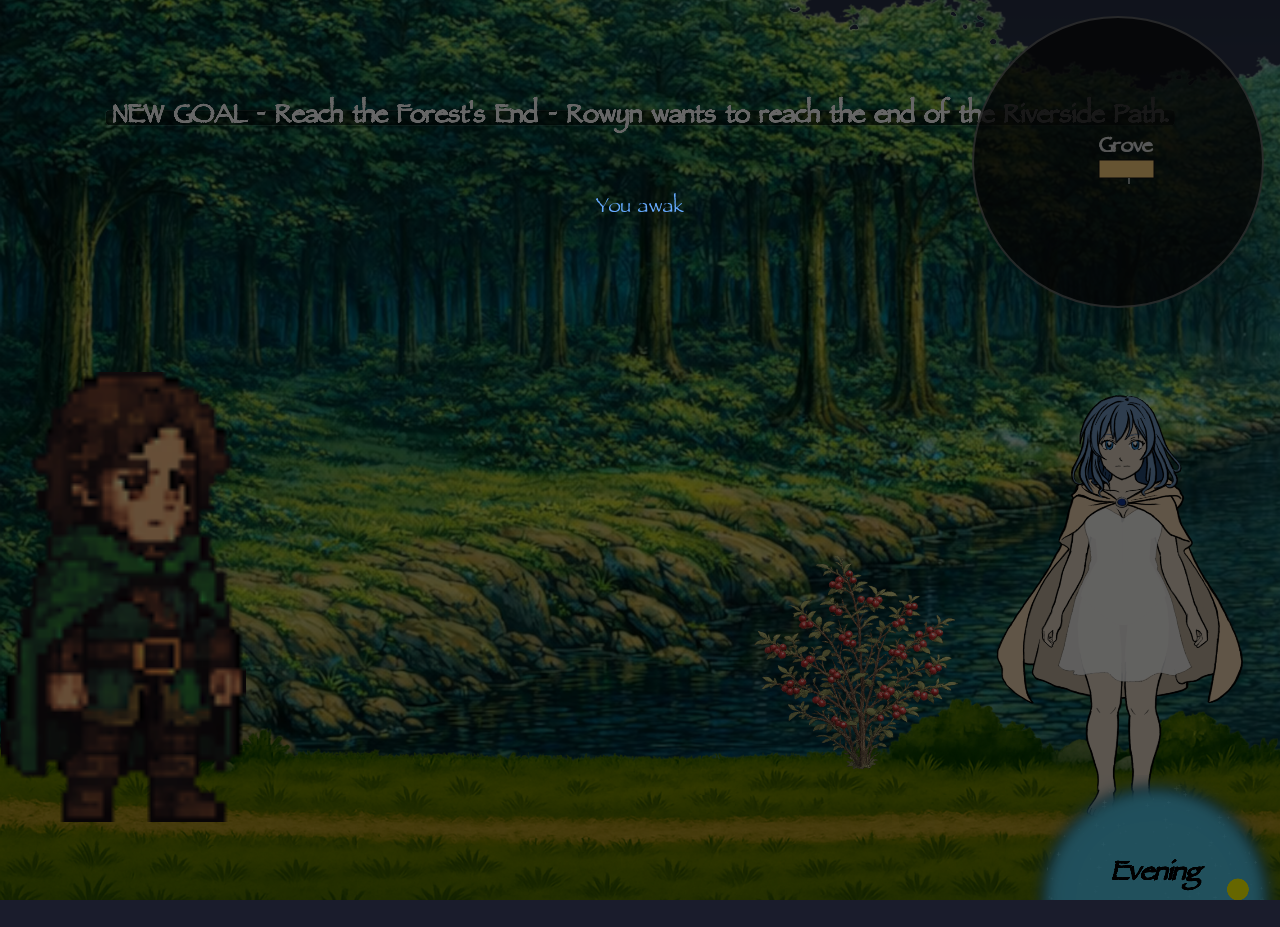
==== commit 25005ed4: "Add mobile map close and targeting Back controls [skip ci]" ====
--- a/index.html
+++ b/index.html
@@ -4,7 +4,6 @@
   <meta charset="UTF-8">
   <meta name="viewport" content="width=device-width, initial-scale=1, viewport-fit=cover">
   <title>Veil</title>
-  <script src="js/mobile-bootstrap.js"></script>
   <link rel="stylesheet" href="css/styles.css">
   <link rel="stylesheet" href="css/touch-controls.css">
 </head>
@@ -19,8 +18,12 @@
         <canvas id="miniMapCanvas" width="500" height="500"></canvas>
       </div>
       <div id="mapOverlay">
-        <canvas id="mapCanvas" width="520" height="360"></canvas>
+        <div id="mapPanel">
+          <canvas id="mapCanvas" width="520" height="360"></canvas>
+          <button id="mapCloseButton" type="button" aria-label="Close map">×</button>
+        </div>
       </div>
+      <button id="manualTargetingBackButton" type="button">← Back</button>
 
       <div id="conversationOverlay">
         <img id="conversationPortrait" src="" alt="Portrait">
--- a/css/styles.css
+++ b/css/styles.css
@@ -859,6 +859,103 @@
   color: #000;
 }
 
+/* The party-only companion action sits in the parchment name/location plaque. */
+.partyCardNameLocation {
+  display: flex;
+  align-items: flex-start;
+  justify-content: space-between;
+  gap: 6px;
+}
+.partyCardIdentity {
+  flex: 1 1 auto;
+  min-width: 0;
+  overflow-wrap: break-word;
+}
+.partyLeaveButton {
+  flex: 0 0 auto;
+  padding: 2px 4px;
+  border: 1px solid #88775b;
+  border-radius: 4px;
+  color: #30261b;
+  background: #e8d9b9;
+  font-size: calc(14px * var(--ui-font-scale));
+  font-weight: 700;
+  line-height: 1.2;
+  cursor: pointer;
+  white-space: nowrap;
+  pointer-events: auto;
+  touch-action: manipulation;
+}
+.partyLeaveButton:hover,
+.partyLeaveButton:focus-visible {
+  background: #fff0ce;
+  border-color: #362b1b;
+}
+.partyCard--scaled .partyLeaveButton {
+  display: none;
+}
+
+/* Parchment confirmation dialog, centred above the Party menu. */
+.partyLeaveConfirmBackdrop {
+  position: absolute;
+  inset: 0;
+  z-index: 100;
+  display: flex;
+  align-items: center;
+  justify-content: center;
+  padding: 14px;
+  box-sizing: border-box;
+  background: rgba(12, 12, 11, 0.68);
+}
+.partyLeaveConfirmDialog {
+  box-sizing: border-box;
+  width: min(370px, 100%);
+  max-height: 100%;
+  overflow-y: auto;
+  padding: 19px;
+  border: 2px solid #554630;
+  border-radius: 9px;
+  background: #e8d9b9;
+  box-shadow: 0 12px 36px rgba(0,0,0,0.5);
+  color: #2b2218;
+}
+.partyLeaveConfirmTitle {
+  font-size: calc(20px * var(--ui-font-scale));
+  font-weight: 700;
+}
+.partyLeaveConfirmMessage {
+  font-size: calc(15px * var(--ui-font-scale));
+  line-height: 1.35;
+  margin: 13px 0 18px;
+}
+.partyLeaveConfirmActions {
+  display: flex;
+  justify-content: flex-end;
+  gap: 9px;
+  flex-wrap: wrap;
+}
+.partyLeaveConfirmActions button {
+  min-height: 36px;
+  padding: 8px 12px;
+  border: 1px solid #67543a;
+  border-radius: 5px;
+  font: inherit;
+  font-weight: 600;
+  cursor: pointer;
+}
+.partyLeaveConfirmCancel {
+  background: #f6ecd5;
+  color: #30261b;
+}
+.partyLeaveConfirmAccept {
+  background: #51422d;
+  color: #fff5dc;
+}
+.partyLeaveConfirmActions button:focus-visible {
+  outline: 2px solid #a98248;
+  outline-offset: 2px;
+}
+
 .partyOverlayBlock .partyCardStats td {
   border-bottom: 1px solid rgba(0,0,0,0.12);
 }
--- a/css/touch-controls.css
+++ b/css/touch-controls.css
@@ -1,141 +1,174 @@
-/* Mobile chrome stays outside the world canvas. Desktop retains the original UI. */
-#mobileToolbar, #mobilePanel, #mobileActions { display: none; }
-.veil-mobile { --ui-font-scale: 1; --mobile-footer-height: 60px; color-scheme: dark; }
-.veil-mobile body { font-family: system-ui, sans-serif; background: #151811; }
-.veil-mobile #gameContainer {
-  width: 100%; height: 100vh; height: 100dvh; box-sizing: border-box;
-  padding: env(safe-area-inset-top) env(safe-area-inset-right) env(safe-area-inset-bottom) env(safe-area-inset-left);
-  display: grid; grid-template-columns: minmax(0, 1fr);
-  grid-template-rows: 44px minmax(0, 1fr) 0 minmax(var(--mobile-footer-height), auto);
-  grid-template-areas: 'toolbar' 'world' 'panel' 'actions';
-  gap: 0; background: #151811;
+/* Mobile uses the existing menu tabs, not a second control bar. */
+html.touch-enabled,
+html.touch-enabled body {
+  width: 100%;
+  height: 100%;
+  overscroll-behavior: none;
+  touch-action: manipulation;
 }
-.veil-mobile.mobile-panel-open #gameContainer { grid-template-rows: 44px minmax(140px, 1fr) min(42dvh, 380px) minmax(var(--mobile-footer-height), auto); }
-.veil-mobile #viewport { grid-area: world; width: 100%; height: 100%; min-width: 0; min-height: 0; overflow: hidden; }
-.veil-mobile #gameCanvas { display: block; touch-action: none; }
-.veil-mobile #miniMap { display: none !important; }
-.veil-mobile #prompt { top: 8px; max-width: 85%; width: max-content; font-size: 13px; padding: 6px 10px; pointer-events: none; }
-.veil-mobile #dialogPromptContainer { display: none; }
-.veil-mobile #mobileToolbar { grid-area: toolbar; display: flex; align-items: center; gap: 8px; padding: 2px 8px; border-bottom: 1px solid #a8936150; }
-.veil-mobile #mobileLocation { flex: 1; min-width: 0; overflow: hidden; text-overflow: ellipsis; white-space: nowrap; font-size: 12px; text-align: center; text-transform: capitalize; color: #e4d9bc; }
-.veil-mobile button, .veil-mobile select {
-  font-family: system-ui, sans-serif; font-size: 14px; line-height: 1.25;
-  border: 1px solid #a8936170; border-radius: 7px; background: #30362b; color: #f5ecd9;
-  min-height: 40px; padding: 8px 12px; box-sizing: border-box; touch-action: manipulation;
+html.touch-enabled #gameContainer {
+  position: relative;
+  box-sizing: border-box;
+  width: 100vw;
+  height: 100vh;
+  height: 100dvh;
+  padding: calc(40px + env(safe-area-inset-top)) env(safe-area-inset-right)
+    env(safe-area-inset-bottom) env(safe-area-inset-left);
+  display: flex;
+  flex-direction: column;
+  justify-content: flex-start;
+  align-items: stretch;
+  overflow: hidden;
 }
-.veil-mobile button:disabled { opacity: .45; }
-.veil-mobile button:focus-visible, .veil-mobile [role=button]:focus-visible { outline: 2px solid #dbc58c; outline-offset: -2px; }
-.veil-mobile #mobileToolbar button { min-height: 38px; }
-.veil-mobile #mobileActions { grid-area: actions; display: flex; flex-direction: column; justify-content: center; align-items: stretch; padding: 5px 8px; gap: 5px; border-top: 1px solid #a8936150; max-height: 112px; overflow-y: auto; }
-.veil-mobile #mobileMoveHint { text-align: center; color: #c5c5b2; font-size: 12px; }
-.veil-mobile #mobileContextActions { display: flex; justify-content: center; gap: 6px; overflow-x: auto; flex: 0 0 auto; }
-.veil-mobile #mobileContextActions button { flex: 0 0 auto; max-width: 80vw; text-overflow: ellipsis; overflow: hidden; white-space: nowrap; }
-.veil-mobile.mobile-panel-open #mobilePanel {
-  grid-area: panel; display: flex; flex-direction: column; min-width: 0; min-height: 0;
-  background: #24271f; border-top: 1px solid #a8936170; overflow: hidden; position: relative;
+html.touch-enabled #viewport {
+  box-sizing: border-box;
+  flex: 1 1 auto;
+  width: 100%;
+  height: auto;
+  min-width: 0;
+  min-height: 0;
 }
-.veil-mobile #mobilePanelHeader { display: flex; align-items: center; gap: 8px; flex: 0 0 46px; padding: 0 8px; border-bottom: 1px solid #a8936140; }
-.veil-mobile #mobilePanelTitle { margin: 0; font-size: 15px; flex: 1; min-width: 0; overflow: hidden; text-overflow: ellipsis; white-space: nowrap; }
-.veil-mobile #mobilePanelHeader button { min-height: 36px; }
-.veil-mobile #conversationPortrait { position: static; width: 36px; height: 42px; object-fit: cover; object-position: top; order: -1; border-radius: 4px; }
-.veil-mobile:not([data-mobile-mode=dialogue]) #conversationPortrait { display: none !important; }
-.veil-mobile #menuTopTabs {
-  position: static !important; transform: none !important; width: auto !important; min-height: 44px; max-width: 100%;
-  flex: 0 0 auto; overflow-x: auto; padding: 3px 6px; gap: 4px; border-bottom: 1px solid #a8936140;
-  order: 1; -webkit-overflow-scrolling: touch;
+html.touch-enabled #gameCanvas {
+  display: block;
+  touch-action: none;
+  user-select: none;
+  -webkit-user-select: none;
 }
-.veil-mobile:not([data-mobile-mode=menu]) #menuTopTabs { display: none !important; }
-.veil-mobile #menuTopTabs .playerMenuTabBtn { width: auto !important; min-height: 38px; padding: 7px 10px; transform: none !important; font-family: system-ui, sans-serif; font-size: 13px; border: 1px solid #a8936160; border-radius: 6px; box-shadow: none; }
-.veil-mobile #menuTopTabs .playerMenuTabBtn.active, .veil-mobile .mobileSubTabs button[aria-pressed=true] { color: #1b2117; background: #d9c692; }
-.veil-mobile .playerMenuTabHotkey { text-decoration: none; font-weight: inherit; }
-.veil-mobile #mobileActorNav { order: 2; flex: 0 0 auto; padding: 6px 8px; border-bottom: 1px solid #a8936140; }
-.veil-mobile #mobileActorNav select { width: 100%; margin-bottom: 5px; }
-.veil-mobile .mobileSubTabs { display: flex; gap: 4px; }
-.veil-mobile .mobileSubTabs button { flex: 1; min-width: 0; padding: 6px 3px; font-size: 12px; min-height: 38px; }
-.veil-mobile #playerMenuOverlay { position: static; inset: auto; order: 3; flex: 1; min-height: 0; overflow-y: auto; overflow-x: hidden; padding: 10px; box-sizing: border-box; }
-.veil-mobile:not([data-mobile-mode=menu]) #playerMenuOverlay { display: none !important; }
-.veil-mobile #playerMenuContent { position: static; transform: none; width: 100%; height: auto; min-height: 0; overflow: visible; padding: 0; }
-.veil-mobile #playerMenuError { position: static; transform: none; order: 0; margin: 0; padding: 6px 10px; background: #4c2424; font-size: 13px !important; flex: 0 0 auto; }
-.veil-mobile .partyCardsGrid { display: block; padding: 0; height: auto; width: 100%; }
-.veil-mobile .partyCardSlot { width: 100% !important; height: auto !important; margin: 0; }
-.veil-mobile .partyCardSlot:not(.selected) { display: none; }
-.veil-mobile .partyCardStageFull { height: auto; }
-.veil-mobile .partyCard { width: 100% !important; height: auto !important; min-height: 0; box-sizing: border-box; overflow: visible; margin: 0; }
-.veil-mobile .partyCard.selected { outline: none; box-shadow: none; }
-.veil-mobile .partyCardAnim.outgoing { display: none; }
-.veil-mobile .partyCardAnim.incoming { position: static; animation: none; }
-.veil-mobile .partyCardStatsCard .partyCardPortrait { width: 72px; height: 96px; flex: 0 0 96px; align-self: center; }
-.veil-mobile .partyCardOverlay { position: static; gap: 6px; }
-.veil-mobile .partyOverlayBlock { padding: 6px 8px; }
-.veil-mobile .partyCardStats { font-size: 13px; }
-.veil-mobile .partyCardName { font-size: 16px; }
-.veil-mobile .partyStatBar { min-width: 90px; height: 18px; }
-.veil-mobile .partyStatBarText { font-size: 12px; }
-.veil-mobile .partyInventoryOverlay { position: static; transform: none; width: 100%; }
-.veil-mobile .abilityCard { padding: 10px; gap: 8px; font-family: system-ui, sans-serif; }
-.veil-mobile .abilityCardPortrait { width: 36px; height: 44px; margin: 0; }
-.veil-mobile .abilityCardHeader { flex-wrap: wrap; gap: 6px; }
-.veil-mobile .abilityCardTitle { font-size: 15px; padding-left: 0; overflow-wrap: anywhere; }
-.veil-mobile .abilityCardDesc { font-size: 13px; }
-.veil-mobile .abilityCardTargets, .veil-mobile .abilityCardMeta { font-size: 12px; overflow-wrap: anywhere; }
-.veil-mobile .playerMenuToggleBtn { min-height: 36px; font-size: 12px; padding: 5px 8px; }
-.veil-mobile .hotkeyBadge, .veil-mobile .dialogOptionKeyBadge { display: none !important; }
-.veil-mobile .playerMenuItemsGrid { grid-template-columns: repeat(2,minmax(0,1fr)) !important; gap: 8px; padding: 0; }
-.veil-mobile .playerMenuItemTile { aspect-ratio: auto; min-width: 0; min-height: 180px; padding: 8px; box-sizing: border-box; touch-action: pan-y; display: flex; flex-direction: column; gap: 5px; }
-.veil-mobile .playerMenuItemName, .veil-mobile .playerMenuItemCount, .veil-mobile .playerMenuItemDesc { position: static; font-size: 13px; color: inherit; }
-.veil-mobile .playerMenuItemImgBox { position: relative; inset: auto; height: 64px; width: 100%; flex: 0 0 64px; }
-.veil-mobile .playerMenuItemDesc { display: block; overflow: visible; line-height: 1.4; padding: 0; background: none; -webkit-line-clamp: unset; }
-.veil-mobile .playerMenuItemTile button { margin-top: auto !important; min-height: 40px; }
-.veil-mobile .playerMenuCard, .veil-mobile .playerMenuMuted, .veil-mobile .partyTagLine { font-size: 13px; line-height: 1.45; overflow-wrap: anywhere; }
-.veil-mobile .playerMenuCardTitle { font-size: 18px; }
-.veil-mobile .partyCardSectionTitle { font-size: 12px; }
-.veil-mobile .playerMenuGrid { grid-template-columns: 1fr; }
-.veil-mobile #conversationOverlay { position: static; inset: auto; width: 100%; height: auto; min-height: 0; order: 3; flex: 1; padding: 10px; box-sizing: border-box; background: none; overflow-y: auto; overflow-x: hidden; }
-.veil-mobile:not([data-mobile-mode=dialogue]) #conversationOverlay { display: none !important; }
-.veil-mobile #dialogStackContainer { position: static !important; width: 100% !important; height: auto !important; pointer-events: auto !important; }
-.veil-mobile #dialogBox, .veil-mobile .dialogStackItem, .veil-mobile .dialogChoiceItem, .veil-mobile .dialogBoxStackItem {
-  position: static !important; inset: auto !important; width: auto !important; max-width: 100% !important;
-  height: auto !important; min-height: 0 !important; transform: none !important;
-  font-family: system-ui, sans-serif; font-size: 15px; line-height: 1.5; padding: 10px !important;
-  margin: 0 0 8px; border-radius: 8px; overflow-wrap: anywhere; box-sizing: border-box;
+html.touch-enabled #menuTopTabs {
+  position: absolute;
+  top: env(safe-area-inset-top);
+  left: env(safe-area-inset-left);
+  width: calc(100% - env(safe-area-inset-left) - env(safe-area-inset-right)) !important;
+  height: 40px;
+  box-sizing: border-box;
+  transform: none !important;
+  display: flex;
+  align-items: center;
+  justify-content: flex-start;
+  gap: 4px;
+  padding: 2px 6px;
+  overflow-x: auto;
+  overflow-y: hidden;
+  white-space: nowrap;
+  background: #151811;
+  border-bottom: 1px solid #665c44;
+  scrollbar-width: none;
 }
-.veil-mobile .dialogStackPlayer { margin-left: 20px; background: #d5d9bf; }
-.veil-mobile .dialogStackPointer, .veil-mobile .dialogStackRectLink, .veil-mobile .dialogStackLink, .veil-mobile .dialogStackUpPointer { display: none !important; }
-.veil-mobile #optionsBox { position: static !important; width: auto !important; max-width: 100% !important; transform: none !important; padding: 0 !important; font-size: 14px; }
-.veil-mobile #optionsBox > [data-option-index] { padding: 12px; min-height: 44px; margin: 6px 0; border-width: 1px; }
-.veil-mobile #optionsBox > div:not([data-option-index]) { display: none; }
-.veil-mobile #dialogStackContainer { margin-bottom: 8px; }
-.veil-mobile #conversationOverlay:has(#dialogStackContainer:not(:empty)) { display: flex !important; flex-direction: column; }
-.veil-mobile #dialogStackContainer { order: 0; }
-.veil-mobile #dialogBox { order: 0; }
-.veil-mobile #optionsBox { order: 1; flex: 0 0 auto; }
-.veil-mobile #mapOverlay { position: static; order: 3; flex: 1; min-height: 0; background: none; }
-.veil-mobile:not([data-mobile-mode=map]) #mapOverlay { display: none !important; }
-.veil-mobile #mapCanvas { width: 100%; height: 100%; border: none; border-radius: 0; touch-action: none; }
-.veil-mobile #mobileTargetPanel { padding: 12px; order: 3; overflow-y: auto; }
-.veil-mobile #mobileTargetPanel select { width: 100%; margin: 0 0 10px; }
-.veil-mobile .manualTargetingAbilityPreview, .veil-mobile .manualTargetingItemPreview, .veil-mobile .manualTargetingDragTile { display: none !important; }
-.veil-mobile [hidden] { display: none !important; }
-@media (min-aspect-ratio: 6/5) {
-  .veil-mobile #gameContainer { grid-template-columns: minmax(0, 1fr) 0; grid-template-rows: 44px minmax(0, 1fr) var(--mobile-footer-height); grid-template-areas: 'toolbar toolbar' 'world panel' 'actions panel'; }
-  .veil-mobile.mobile-panel-open #gameContainer { grid-template-columns: minmax(0, 1fr) clamp(260px, 36vw, 380px); grid-template-rows: 44px minmax(0, 1fr) var(--mobile-footer-height); }
-  .veil-mobile.mobile-panel-open #mobilePanel { border-top: 0; border-left: 1px solid #a8936170; }
+html.touch-enabled #menuTopTabs.isHidden { display: none; }
+html.touch-enabled #menuTopTabs .playerMenuTabBtn,
+html.touch-enabled #menuTopTabs .playerMenuTabBtn.active {
+  box-sizing: border-box;
+  flex: 0 0 auto;
+  width: auto !important;
+  min-height: 34px;
+  border-radius: 6px;
+  border: 1px solid #777;
+  padding: 3px 12px;
+  font-family: sans-serif;
+  font-size: 14px;
+  line-height: 22px;
+  transform: none !important;
+  box-shadow: none;
+  letter-spacing: 0;
 }
-#viewport { width: 100%; min-width: 0; }
-.veil-mobile #mobileNotice { font-size: 12px; line-height: 1.35; color: #efddb5; text-align: center; }
-.veil-mobile #mobilePanelTitle { text-transform: capitalize; }
-.veil-mobile #optionsBox > [data-option-index] { height: auto !important; min-height: 44px; }
-.veil-mobile .abilityCardContent > button { align-self: flex-start; }
-.veil-mobile .mobileDetailSelect { display: none; }
-@media (max-height: 650px) {
-  .veil-mobile #mobileActorNav:not([hidden]) { display: grid; grid-template-columns: minmax(0, 1fr) minmax(0, 1fr); gap: 6px; }
-  .veil-mobile #mobileActorNav select { margin: 0; min-width: 0; }
-  .veil-mobile .mobileSubTabs { display: none; }
-  .veil-mobile .mobileDetailSelect { display: block; }
-  .veil-mobile #mobileActorNav > button { grid-column: 1 / -1; }
+html.touch-enabled #menuTopTabs .playerMenuTabHotkey { text-decoration: none; }
+html.touch-enabled #menuTopTabs .playerMenuTabBtn.active {
+  border-color: #e5d6a8;
+}
+html.touch-enabled #miniMap {
+  width: min(110px, 24dvh);
+  height: min(110px, 24dvh);
+  top: 6px;
+  right: 6px;
+}
+html.touch-enabled #playerMenuOverlay {
+  overflow: hidden;
+}
+html.touch-enabled #playerMenuContent {
+  box-sizing: border-box;
+  top: 6px;
+  left: 50%;
+  transform: translateX(-50%);
+  width: min(92%, 1200px);
+  height: calc(100% - 12px);
+  overflow-x: hidden;
+  overflow-y: auto;
+  overscroll-behavior: contain;
+  -webkit-overflow-scrolling: touch;
+  padding: 6px;
+}
+html.touch-enabled #playerMenuError {
+  top: 6px;
+  max-width: 90%;
+}
+html.touch-enabled #mapCanvas {
+  width: min(96%, 1100px);
+  height: min(96%, 650px);
+}
+html.touch-enabled { --ui-font-scale: 1.15; }
+#touchLandscapeNotice { display: none; }
+@media (orientation: portrait) {
+  html.touch-enabled #touchLandscapeNotice {
+    display: flex;
+    position: fixed;
+    inset: 0;
+    z-index: 10000;
+    align-items: center;
+    justify-content: center;
+    padding: 30px;
+    box-sizing: border-box;
+    background: #151811;
+    color: #fff;
+    font: 600 20px/1.5 sans-serif;
+    text-align: center;
+    pointer-events: auto;
+  }
 }
 
-.veil-mobile.mobile-footer-empty { --mobile-footer-height: 0px; }
-@media (max-height: 650px) and (max-aspect-ratio: 6/5) {
-  .veil-mobile.mobile-panel-open #gameContainer { grid-template-rows: 44px minmax(140px, 1fr) 50dvh minmax(var(--mobile-footer-height), auto); }
+/* On phones the options are tapped, not selected by number keys. */
+html.touch-enabled #optionsBox .hotkeyBadge,
+html.touch-enabled #optionsBox .dialogOptionKeyBadge {
+  display: none !important;
 }
+
+/* Character cards flip vertically; other menu pages scroll naturally. */
+html.touch-enabled #playerMenuContent .partyCardsGrid {
+  justify-content: safe center;
+  overflow-x: auto;
+  overflow-y: hidden;
+  max-width: 100%;
+  box-sizing: border-box;
+  -webkit-overflow-scrolling: touch;
+}
+html.touch-enabled #playerMenuContent .partyCardSlot,
+html.touch-enabled #playerMenuContent .partyCardSlot .partyCardStageFull {
+  touch-action: pan-x;
+}
+/* Do not let ability-card swipe handling block vertical scrolling. */
+html.touch-enabled #playerMenuContent .abilityCard,
+html.touch-enabled #playerMenuContent .playerMenuItemTile {
+  touch-action: pan-y;
+}
+html.touch-enabled #playerMenuContent .partyCardSlot .partyCard {
+  outline: none;
+}
+
+
+/* Keyboard labels are desktop-only. Keep mobile cards and icon hit areas intact. */
+html.touch-enabled .hotkeyBadge,
+html.touch-enabled .dialogOptionKeyBadge,
+html.touch-enabled .playerMenuItemKey,
+html.touch-enabled .dialogPromptKey {
+  display: none !important;
+}
+html.touch-enabled .playerMenuTabHotkey {
+  text-decoration: none;
+}
+html.touch-enabled .abilityCard--hotkeyIndent .abilityCardTitle {
+  padding-left: 0;
+}
+
+/* Retain a comfortable tap target for the in-card party control. */
+html.touch-enabled .partyLeaveButton {
+  min-height: 30px;
+}
